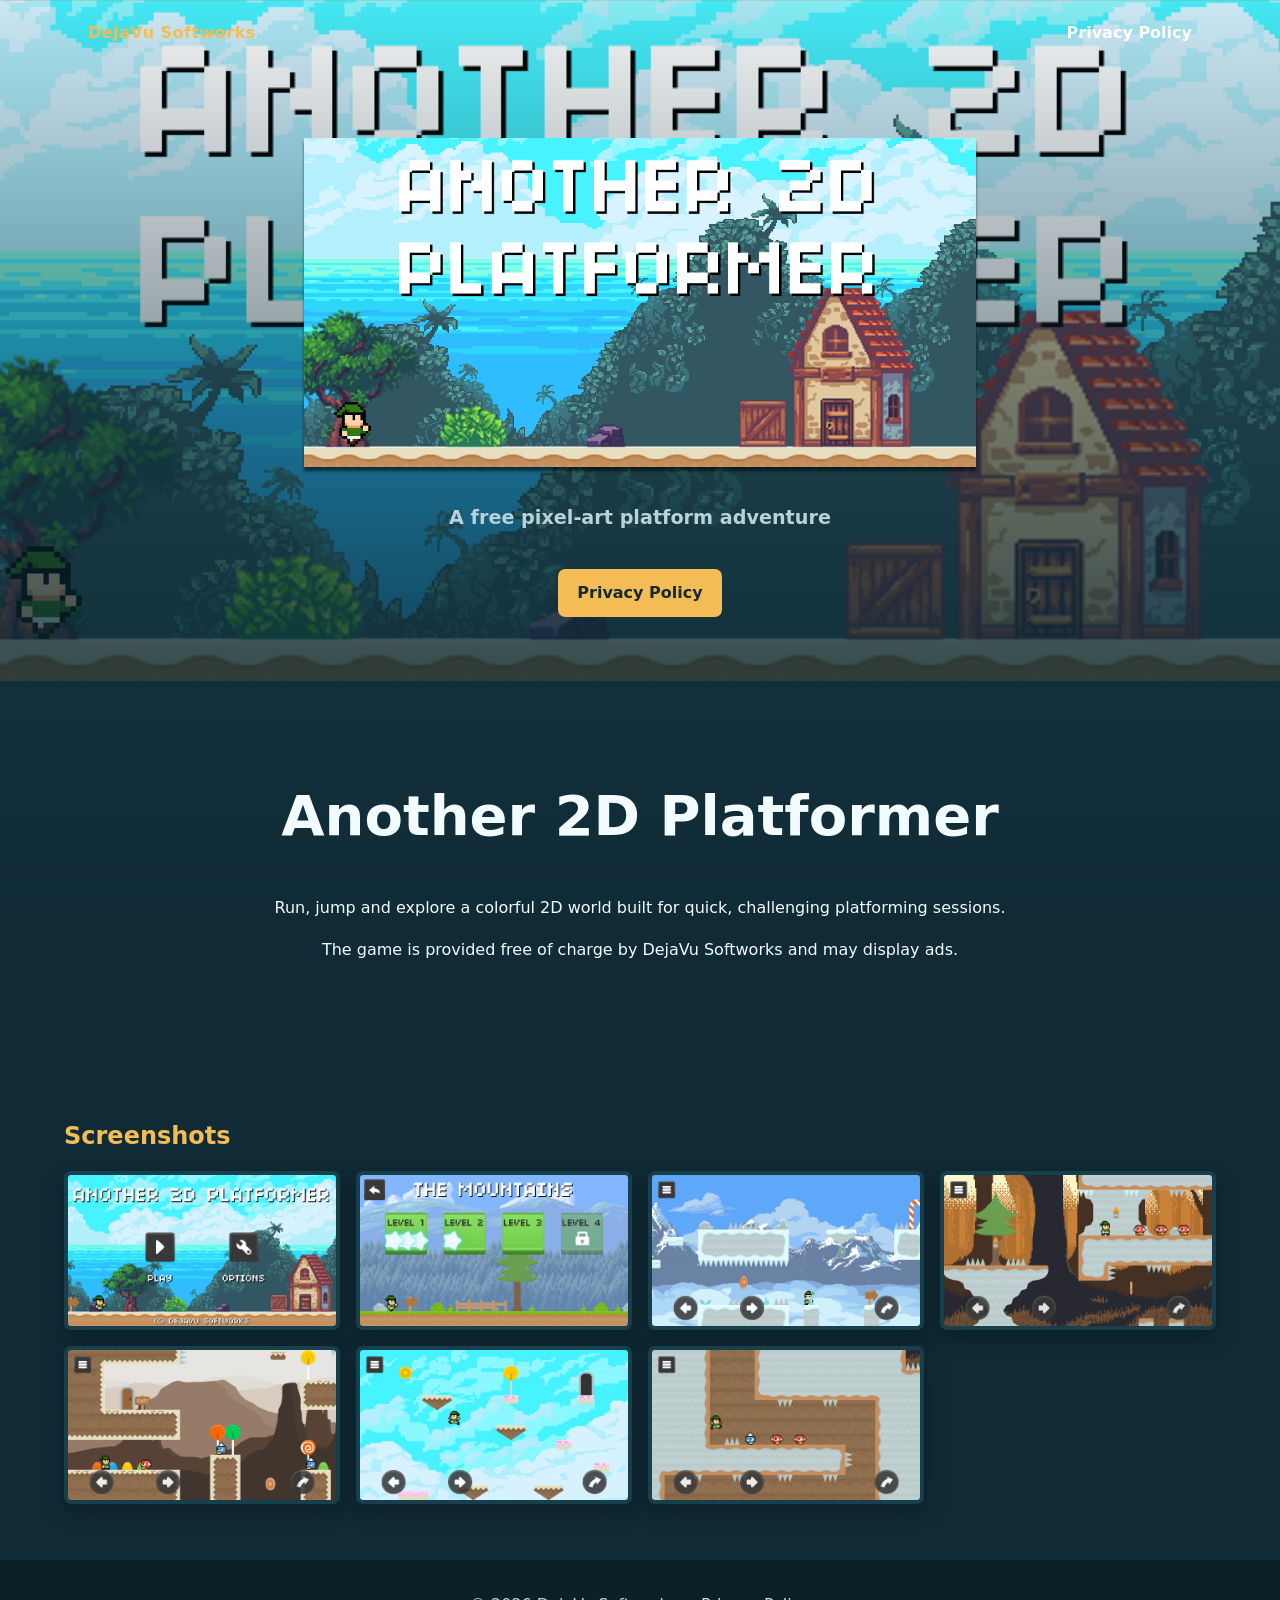
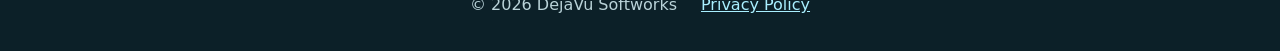
==== games/another-2d-platformer/index.html @ 12db7f0a "Make studio homepage and add game page" ====
<!doctype html>
<html lang="en">
<head>
  <meta charset="utf-8">
  <meta name="viewport" content="width=device-width, initial-scale=1">
  <meta name="description" content="Another 2D Platformer, a free pixel-art platform game by DejaVu Softworks.">
  <meta name="theme-color" content="#132f3c">
  <title>Another 2D Platformer | DejaVu Softworks</title>
  <link rel="icon" href="../../assets/another-2d-platformer/a2dp_icon.png">
  <link rel="stylesheet" href="../../styles.css">
</head>
<body>
  <header class="hero">
    <nav class="nav" aria-label="Primary navigation">
      <a class="brand" href="../../">DejaVu Softworks</a>
      <a href="../../privacy.html">Privacy Policy</a>
    </nav>
    <div class="hero-content">
      <img class="title-art" src="../../assets/another-2d-platformer/a2dp_title.png" alt="Another 2D Platformer">
      <p class="eyebrow">A free pixel-art platform adventure</p>
      <a class="button" href="../../privacy.html">Privacy Policy</a>
    </div>
  </header>

  <main>
    <section class="section intro" aria-labelledby="about-title">
      <h1 id="about-title">Another 2D Platformer</h1>
      <p>Run, jump and explore a colorful 2D world built for quick, challenging platforming sessions.</p>
      <p>The game is provided free of charge by DejaVu Softworks and may display ads.</p>
    </section>

    <section class="section" aria-labelledby="screenshots-title">
      <h2 id="screenshots-title">Screenshots</h2>
      <div class="gallery">
        <img src="../../assets/another-2d-platformer/a2dp_1.png" alt="Another 2D Platformer gameplay screenshot 1" loading="lazy">
        <img src="../../assets/another-2d-platformer/a2dp_2.png" alt="Another 2D Platformer gameplay screenshot 2" loading="lazy">
        <img src="../../assets/another-2d-platformer/a2dp_3.png" alt="Another 2D Platformer gameplay screenshot 3" loading="lazy">
        <img src="../../assets/another-2d-platformer/a2dp_4.png" alt="Another 2D Platformer gameplay screenshot 4" loading="lazy">
        <img src="../../assets/another-2d-platformer/a2dp_5.png" alt="Another 2D Platformer gameplay screenshot 5" loading="lazy">
        <img src="../../assets/another-2d-platformer/a2dp_6.png" alt="Another 2D Platformer gameplay screenshot 6" loading="lazy">
        <img src="../../assets/another-2d-platformer/a2dp_7.png" alt="Another 2D Platformer gameplay screenshot 7" loading="lazy">
      </div>
    </section>
  </main>

  <footer>
    <p>&copy; 2026 DejaVu Softworks</p>
    <a href="../../privacy.html">Privacy Policy</a>
  </footer>
</body>
</html>
---- styles.css ----
:root {
  color-scheme: dark;
  --ink: #f2fbfd;
  --muted: #b9d2d8;
  --sky: #48c9e7;
  --deep: #102b36;
  --card: #183f4c;
  --accent: #f4bc54;
}

* { box-sizing: border-box; }

html { background: var(--deep); }

body {
  margin: 0;
  background: linear-gradient(#163947, #102b36 58rem);
  color: var(--ink);
  font: 16px/1.65 system-ui, -apple-system, BlinkMacSystemFont, "Segoe UI", sans-serif;
}

a { color: #a9efff; }
a:hover { color: white; }

.hero {
  min-height: 38rem;
  background: linear-gradient(180deg, rgba(8, 38, 48, .06), rgba(8, 38, 48, .8)), url("assets/another-2d-platformer/a2dp_title.png") center / cover;
}

.studio-hero {
  min-height: 31rem;
  background:
    radial-gradient(circle at 50% 20%, rgba(72, 201, 231, .35), transparent 31rem),
    linear-gradient(160deg, #1c5263, #102b36 72%);
}

.studio-kicker {
  margin: 0;
  color: var(--accent);
  font-weight: 800;
  letter-spacing: .12em;
  text-transform: uppercase;
}

.compact-header { background: #163947; }

.nav {
  display: flex;
  align-items: center;
  justify-content: space-between;
  gap: 1rem;
  max-width: 72rem;
  margin: 0 auto;
  padding: 1.25rem 1.5rem;
}

.nav a { color: white; font-weight: 700; text-decoration: none; }
.nav .brand { color: var(--accent); letter-spacing: .03em; }

.hero-content {
  display: grid;
  justify-items: center;
  gap: 1rem;
  max-width: 60rem;
  margin: 4.5rem auto 0;
  padding: 0 1.5rem 4rem;
  text-align: center;
}

.title-art { width: min(42rem, 100%); filter: drop-shadow(0 .25rem .1rem rgba(0,0,0,.55)); }
.eyebrow { color: var(--muted); font-size: 1.2rem; font-weight: 700; }

.button {
  display: inline-block;
  padding: .7rem 1.2rem;
  border-radius: .45rem;
  background: var(--accent);
  color: #162a32;
  font-weight: 800;
  text-decoration: none;
}

.button:hover { background: #ffd575; color: #162a32; }

.section { width: min(72rem, calc(100% - 3rem)); margin: 0 auto; padding: 3.5rem 0; }
.intro { max-width: 50rem; text-align: center; }
h1, h2 { line-height: 1.15; }
h1 { font-size: clamp(2rem, 7vw, 3.5rem); }
h2 { margin-top: 2rem; color: var(--accent); }

.gallery { display: grid; grid-template-columns: repeat(auto-fit, minmax(17rem, 1fr)); gap: 1rem; }
.gallery img { width: 100%; border: .25rem solid var(--card); border-radius: .45rem; box-shadow: 0 .5rem 1.4rem rgba(0,0,0,.3); }

.game-grid { display: grid; grid-template-columns: repeat(auto-fit, minmax(17rem, 24rem)); justify-content: center; gap: 1.5rem; margin-top: 2rem; }
.game-card { overflow: hidden; border: .25rem solid var(--card); border-radius: .5rem; background: var(--card); text-align: left; box-shadow: 0 .5rem 1.4rem rgba(0,0,0,.3); }
.game-card > img { display: block; width: 100%; aspect-ratio: 2 / 1; object-fit: cover; }
.game-card-content { padding: 1.2rem; }
.game-card-content h3 { margin: 0; color: var(--accent); font-size: 1.4rem; }

.policy { max-width: 52rem; }
.policy h1 { margin-bottom: .2rem; }
.updated { color: var(--muted); margin-top: 0; }

footer { display: flex; justify-content: center; align-items: center; gap: 1.5rem; padding: 2rem 1.5rem; background: #0c2028; color: var(--muted); }
footer p { margin: 0; }

@media (max-width: 38rem) {
  .hero { min-height: 31rem; }
  .hero-content { margin-top: 2.5rem; }
  .nav { padding-inline: 1rem; }
  .section { width: min(100% - 2rem, 72rem); }
  footer { flex-direction: column; gap: .25rem; }
}
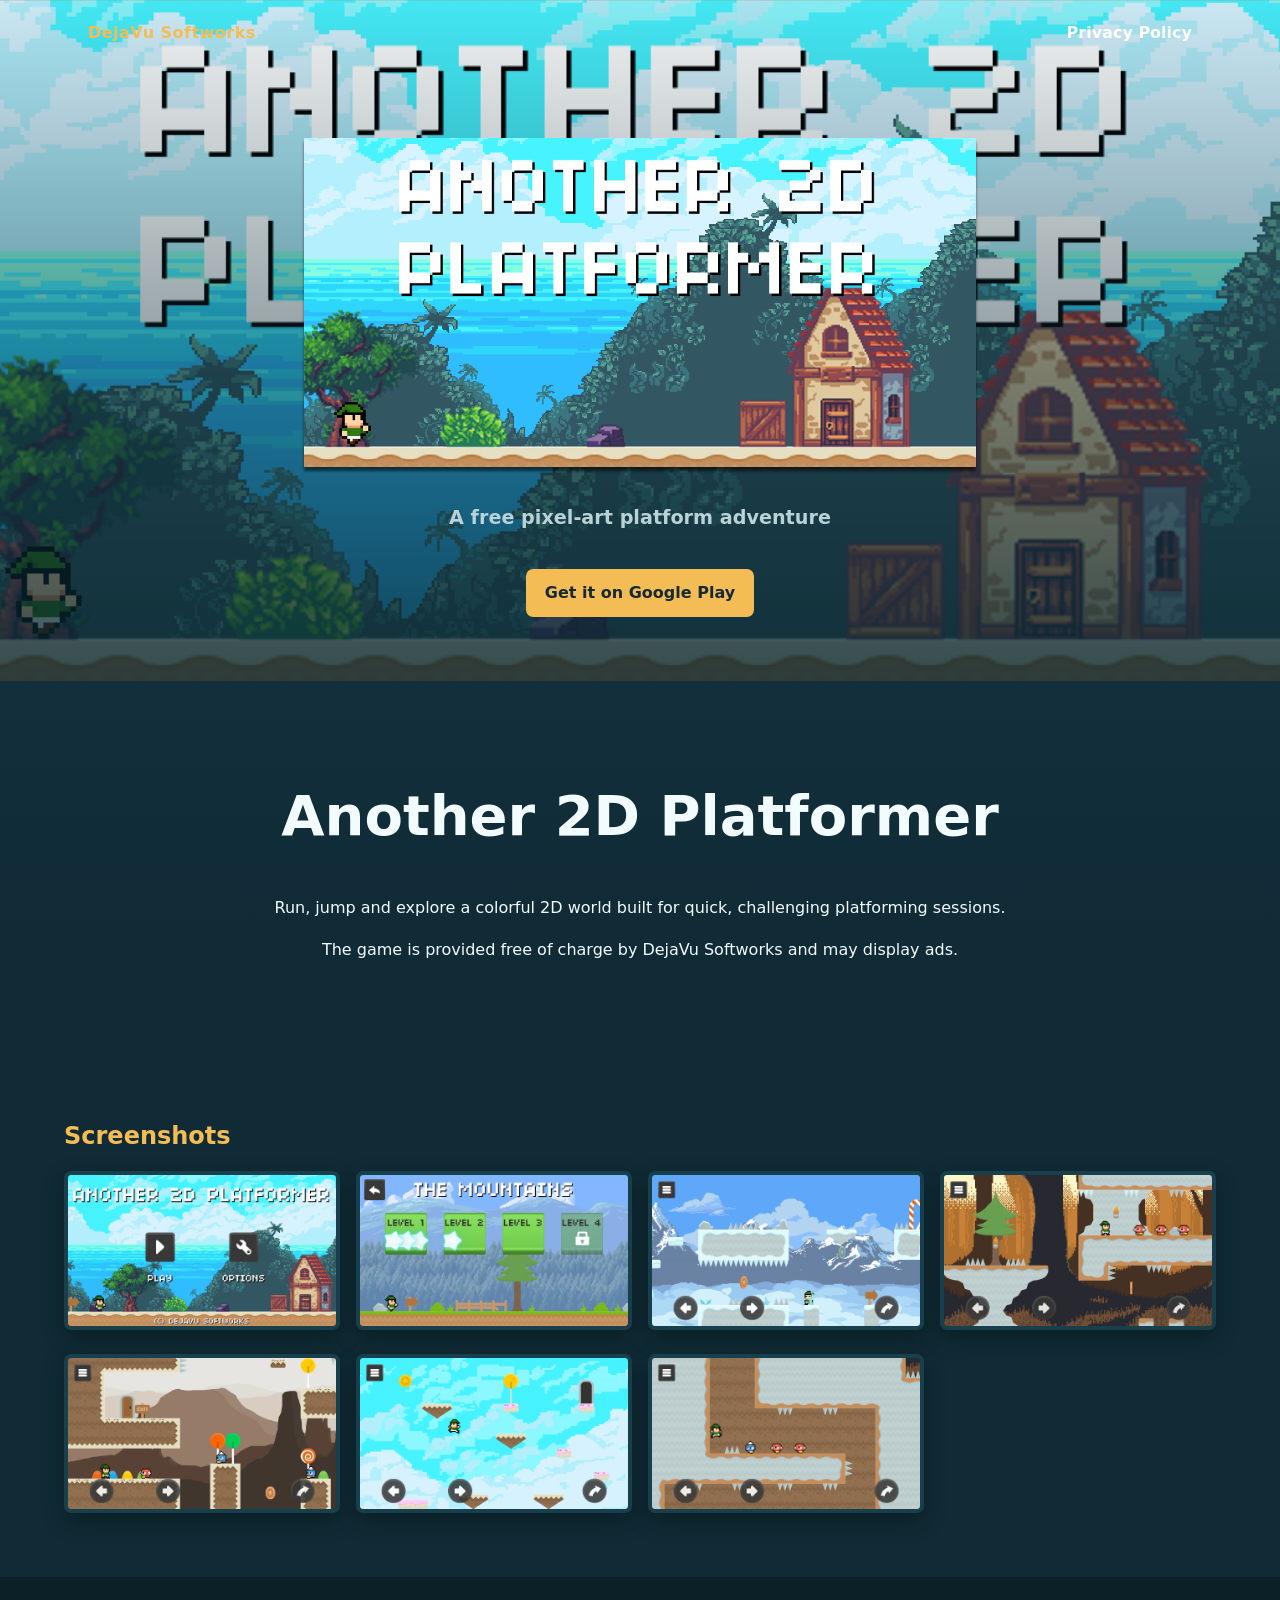
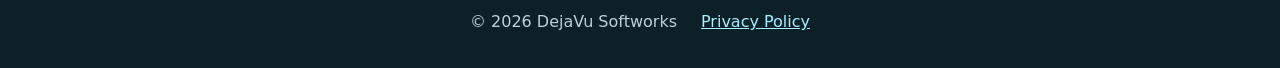
==== commit a794328a: "Add game links and expandable galleries" ====
--- a/games/another-2d-platformer/index.html
+++ b/games/another-2d-platformer/index.html
@@ -18,7 +18,7 @@
     <div class="hero-content">
       <img class="title-art" src="../../assets/another-2d-platformer/a2dp_title.png" alt="Another 2D Platformer">
       <p class="eyebrow">A free pixel-art platform adventure</p>
-      <a class="button" href="../../privacy.html">Privacy Policy</a>
+      <a class="button" href="https://play.google.com/store/apps/details?id=com.DejaVuSoftworks.Another2DPlatformer">Get it on Google Play</a>
     </div>
   </header>
 
@@ -32,13 +32,13 @@
     <section class="section" aria-labelledby="screenshots-title">
       <h2 id="screenshots-title">Screenshots</h2>
       <div class="gallery">
-        <img src="../../assets/another-2d-platformer/a2dp_1.png" alt="Another 2D Platformer gameplay screenshot 1" loading="lazy">
-        <img src="../../assets/another-2d-platformer/a2dp_2.png" alt="Another 2D Platformer gameplay screenshot 2" loading="lazy">
-        <img src="../../assets/another-2d-platformer/a2dp_3.png" alt="Another 2D Platformer gameplay screenshot 3" loading="lazy">
-        <img src="../../assets/another-2d-platformer/a2dp_4.png" alt="Another 2D Platformer gameplay screenshot 4" loading="lazy">
-        <img src="../../assets/another-2d-platformer/a2dp_5.png" alt="Another 2D Platformer gameplay screenshot 5" loading="lazy">
-        <img src="../../assets/another-2d-platformer/a2dp_6.png" alt="Another 2D Platformer gameplay screenshot 6" loading="lazy">
-        <img src="../../assets/another-2d-platformer/a2dp_7.png" alt="Another 2D Platformer gameplay screenshot 7" loading="lazy">
+        <a href="../../assets/another-2d-platformer/a2dp_1.png" target="_blank" rel="noopener"><img src="../../assets/another-2d-platformer/a2dp_1.png" alt="Another 2D Platformer gameplay screenshot 1" loading="lazy"></a>
+        <a href="../../assets/another-2d-platformer/a2dp_2.png" target="_blank" rel="noopener"><img src="../../assets/another-2d-platformer/a2dp_2.png" alt="Another 2D Platformer gameplay screenshot 2" loading="lazy"></a>
+        <a href="../../assets/another-2d-platformer/a2dp_3.png" target="_blank" rel="noopener"><img src="../../assets/another-2d-platformer/a2dp_3.png" alt="Another 2D Platformer gameplay screenshot 3" loading="lazy"></a>
+        <a href="../../assets/another-2d-platformer/a2dp_4.png" target="_blank" rel="noopener"><img src="../../assets/another-2d-platformer/a2dp_4.png" alt="Another 2D Platformer gameplay screenshot 4" loading="lazy"></a>
+        <a href="../../assets/another-2d-platformer/a2dp_5.png" target="_blank" rel="noopener"><img src="../../assets/another-2d-platformer/a2dp_5.png" alt="Another 2D Platformer gameplay screenshot 5" loading="lazy"></a>
+        <a href="../../assets/another-2d-platformer/a2dp_6.png" target="_blank" rel="noopener"><img src="../../assets/another-2d-platformer/a2dp_6.png" alt="Another 2D Platformer gameplay screenshot 6" loading="lazy"></a>
+        <a href="../../assets/another-2d-platformer/a2dp_7.png" target="_blank" rel="noopener"><img src="../../assets/another-2d-platformer/a2dp_7.png" alt="Another 2D Platformer gameplay screenshot 7" loading="lazy"></a>
       </div>
     </section>
   </main>
--- a/styles.css
+++ b/styles.css
@@ -32,6 +32,13 @@
   background:
     radial-gradient(circle at 50% 20%, rgba(72, 201, 231, .35), transparent 31rem),
     linear-gradient(160deg, #1c5263, #102b36 72%);
+}
+
+.shield-hero {
+  min-height: 31rem;
+  background:
+    radial-gradient(circle at 50% 20%, rgba(244, 188, 84, .24), transparent 27rem),
+    linear-gradient(160deg, #3b2638, #132b36 72%);
 }
 
 .studio-kicker {
@@ -89,13 +96,19 @@
 h2 { margin-top: 2rem; color: var(--accent); }
 
 .gallery { display: grid; grid-template-columns: repeat(auto-fit, minmax(17rem, 1fr)); gap: 1rem; }
+.gallery a { display: block; border-radius: .45rem; }
+.gallery a:focus-visible { outline: .2rem solid var(--accent); outline-offset: .2rem; }
 .gallery img { width: 100%; border: .25rem solid var(--card); border-radius: .45rem; box-shadow: 0 .5rem 1.4rem rgba(0,0,0,.3); }
+.gallery a:hover img { border-color: var(--accent); transform: scale(1.015); }
+.gallery img { transition: border-color .15s ease, transform .15s ease; }
+.portrait-gallery { grid-template-columns: repeat(auto-fit, minmax(12rem, 16rem)); justify-content: center; }
 
 .game-grid { display: grid; grid-template-columns: repeat(auto-fit, minmax(17rem, 24rem)); justify-content: center; gap: 1.5rem; margin-top: 2rem; }
 .game-card { overflow: hidden; border: .25rem solid var(--card); border-radius: .5rem; background: var(--card); text-align: left; box-shadow: 0 .5rem 1.4rem rgba(0,0,0,.3); }
 .game-card > img { display: block; width: 100%; aspect-ratio: 2 / 1; object-fit: cover; }
 .game-card-content { padding: 1.2rem; }
 .game-card-content h3 { margin: 0; color: var(--accent); font-size: 1.4rem; }
+.game-card.no-art { display: flex; align-items: stretch; background: linear-gradient(145deg, #3b2638, var(--card)); }
 
 .policy { max-width: 52rem; }
 .policy h1 { margin-bottom: .2rem; }
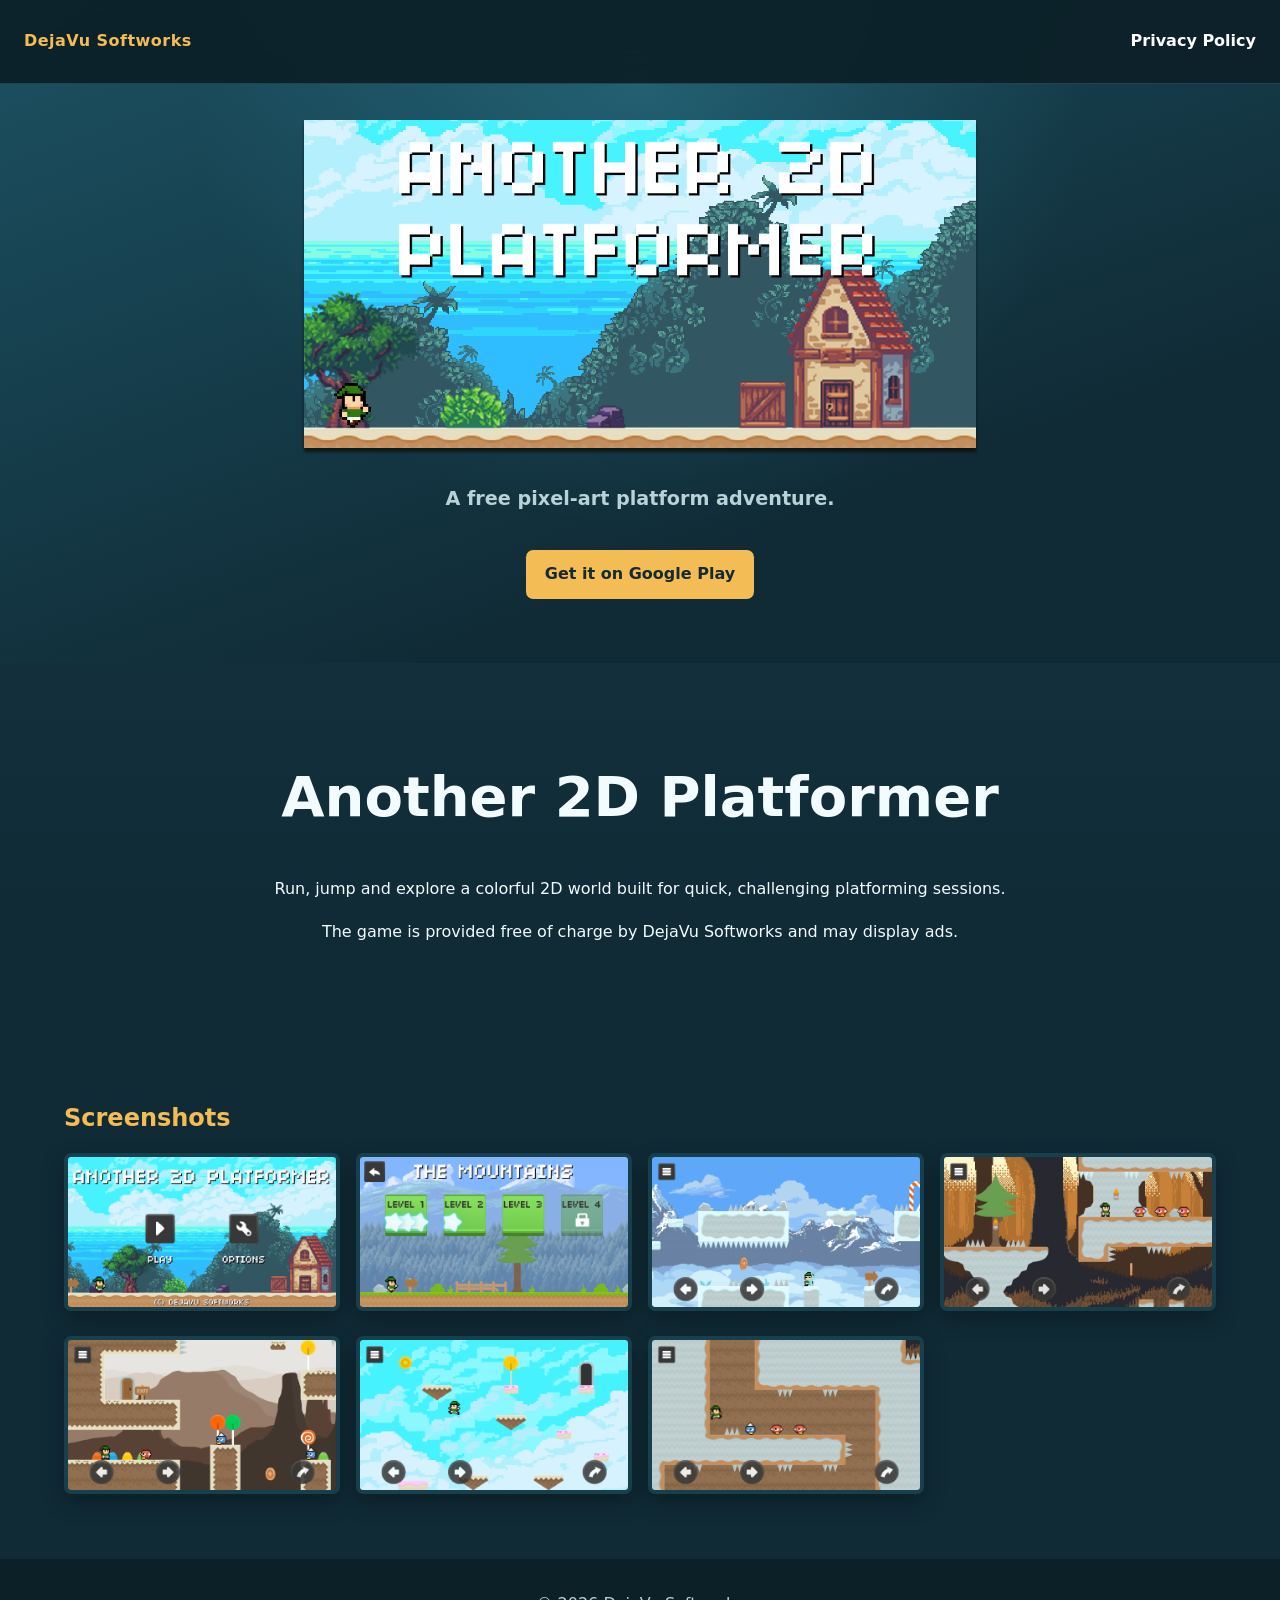
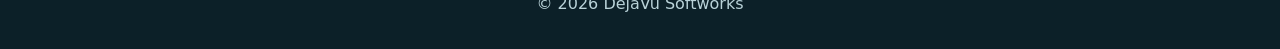
==== commit 66875820: "Unify site layout and game cards" ====
--- a/games/another-2d-platformer/index.html
+++ b/games/another-2d-platformer/index.html
@@ -10,14 +10,14 @@
   <link rel="stylesheet" href="../../styles.css">
 </head>
 <body>
-  <header class="hero">
+  <header class="hero game-hero">
     <nav class="nav" aria-label="Primary navigation">
       <a class="brand" href="../../">DejaVu Softworks</a>
       <a href="../../privacy.html">Privacy Policy</a>
     </nav>
     <div class="hero-content">
       <img class="title-art" src="../../assets/another-2d-platformer/a2dp_title.png" alt="Another 2D Platformer">
-      <p class="eyebrow">A free pixel-art platform adventure</p>
+      <p class="eyebrow">A free pixel-art platform adventure.</p>
       <a class="button" href="https://play.google.com/store/apps/details?id=com.DejaVuSoftworks.Another2DPlatformer">Get it on Google Play</a>
     </div>
   </header>
@@ -45,7 +45,6 @@
 
   <footer>
     <p>&copy; 2026 DejaVu Softworks</p>
-    <a href="../../privacy.html">Privacy Policy</a>
   </footer>
 </body>
 </html>
--- a/styles.css
+++ b/styles.css
@@ -10,9 +10,12 @@
 
 * { box-sizing: border-box; }
 
-html { background: var(--deep); }
+html { min-height: 100%; background: var(--deep); }
 
 body {
+  display: flex;
+  flex-direction: column;
+  min-height: 100vh;
   margin: 0;
   background: linear-gradient(#163947, #102b36 58rem);
   color: var(--ink);
@@ -22,8 +25,11 @@
 a { color: #a9efff; }
 a:hover { color: white; }
 
+main { flex: 1 0 auto; }
+
 .hero {
   min-height: 38rem;
+  padding-top: 5.25rem;
   background: linear-gradient(180deg, rgba(8, 38, 48, .06), rgba(8, 38, 48, .8)), url("assets/another-2d-platformer/a2dp_title.png") center / cover;
 }
 
@@ -34,11 +40,11 @@
     linear-gradient(160deg, #1c5263, #102b36 72%);
 }
 
-.shield-hero {
+.game-hero {
   min-height: 31rem;
   background:
-    radial-gradient(circle at 50% 20%, rgba(244, 188, 84, .24), transparent 27rem),
-    linear-gradient(160deg, #3b2638, #132b36 72%);
+    radial-gradient(circle at 50% 12%, rgba(72, 201, 231, .22), transparent 28rem),
+    linear-gradient(160deg, #1c5263, #102b36 72%);
 }
 
 .studio-kicker {
@@ -49,16 +55,22 @@
   text-transform: uppercase;
 }
 
-.compact-header { background: #163947; }
+.compact-header { min-height: 5.25rem; background: #163947; }
 
 .nav {
   display: flex;
   align-items: center;
   justify-content: space-between;
   gap: 1rem;
-  max-width: 72rem;
-  margin: 0 auto;
+  position: fixed;
+  inset: 0 0 auto;
+  z-index: 10;
+  width: 100%;
+  min-height: 5.25rem;
   padding: 1.25rem 1.5rem;
+  background: rgba(12, 32, 40, .94);
+  border-bottom: 1px solid rgba(169, 239, 255, .16);
+  backdrop-filter: blur(.75rem);
 }
 
 .nav a { color: white; font-weight: 700; text-decoration: none; }
@@ -69,7 +81,7 @@
   justify-items: center;
   gap: 1rem;
   max-width: 60rem;
-  margin: 4.5rem auto 0;
+  margin: 2.25rem auto 0;
   padding: 0 1.5rem 4rem;
   text-align: center;
 }
@@ -104,23 +116,26 @@
 .portrait-gallery { grid-template-columns: repeat(auto-fit, minmax(12rem, 16rem)); justify-content: center; }
 
 .game-grid { display: grid; grid-template-columns: repeat(auto-fit, minmax(17rem, 24rem)); justify-content: center; gap: 1.5rem; margin-top: 2rem; }
-.game-card { overflow: hidden; border: .25rem solid var(--card); border-radius: .5rem; background: var(--card); text-align: left; box-shadow: 0 .5rem 1.4rem rgba(0,0,0,.3); }
+.game-card { overflow: hidden; display: flex; flex-direction: column; border: .25rem solid var(--card); border-radius: .5rem; background: var(--card); color: var(--ink); text-align: left; text-decoration: none; box-shadow: 0 .5rem 1.4rem rgba(0,0,0,.3); transition: border-color .15s ease, box-shadow .15s ease, transform .15s ease; }
+.game-card:hover { border-color: var(--accent); color: var(--ink); box-shadow: 0 .8rem 1.8rem rgba(0,0,0,.4); transform: translateY(-.2rem); }
+.game-card:focus-visible { outline: .2rem solid var(--accent); outline-offset: .25rem; }
 .game-card > img { display: block; width: 100%; aspect-ratio: 2 / 1; object-fit: cover; }
-.game-card-content { padding: 1.2rem; }
+.game-card-content { flex: 1; padding: 1.2rem; }
 .game-card-content h3 { margin: 0; color: var(--accent); font-size: 1.4rem; }
-.game-card.no-art { display: flex; align-items: stretch; background: linear-gradient(145deg, #3b2638, var(--card)); }
 
 .policy { max-width: 52rem; }
 .policy h1 { margin-bottom: .2rem; }
 .updated { color: var(--muted); margin-top: 0; }
 
-footer { display: flex; justify-content: center; align-items: center; gap: 1.5rem; padding: 2rem 1.5rem; background: #0c2028; color: var(--muted); }
+footer { flex: 0 0 auto; display: flex; justify-content: center; align-items: center; gap: 1.5rem; padding: 2rem 1.5rem; background: #0c2028; color: var(--muted); }
 footer p { margin: 0; }
 
 @media (max-width: 38rem) {
-  .hero { min-height: 31rem; }
-  .hero-content { margin-top: 2.5rem; }
-  .nav { padding-inline: 1rem; }
+  .hero { min-height: 31rem; padding-top: 8rem; }
+  .compact-header { min-height: 8rem; }
+  .hero-content { margin-top: 1.5rem; }
+  .nav { min-height: 0; flex-wrap: wrap; justify-content: center; gap: .25rem .9rem; padding: .7rem 1rem; font-size: .88rem; }
+  .nav .brand { width: 100%; text-align: center; }
   .section { width: min(100% - 2rem, 72rem); }
   footer { flex-direction: column; gap: .25rem; }
 }
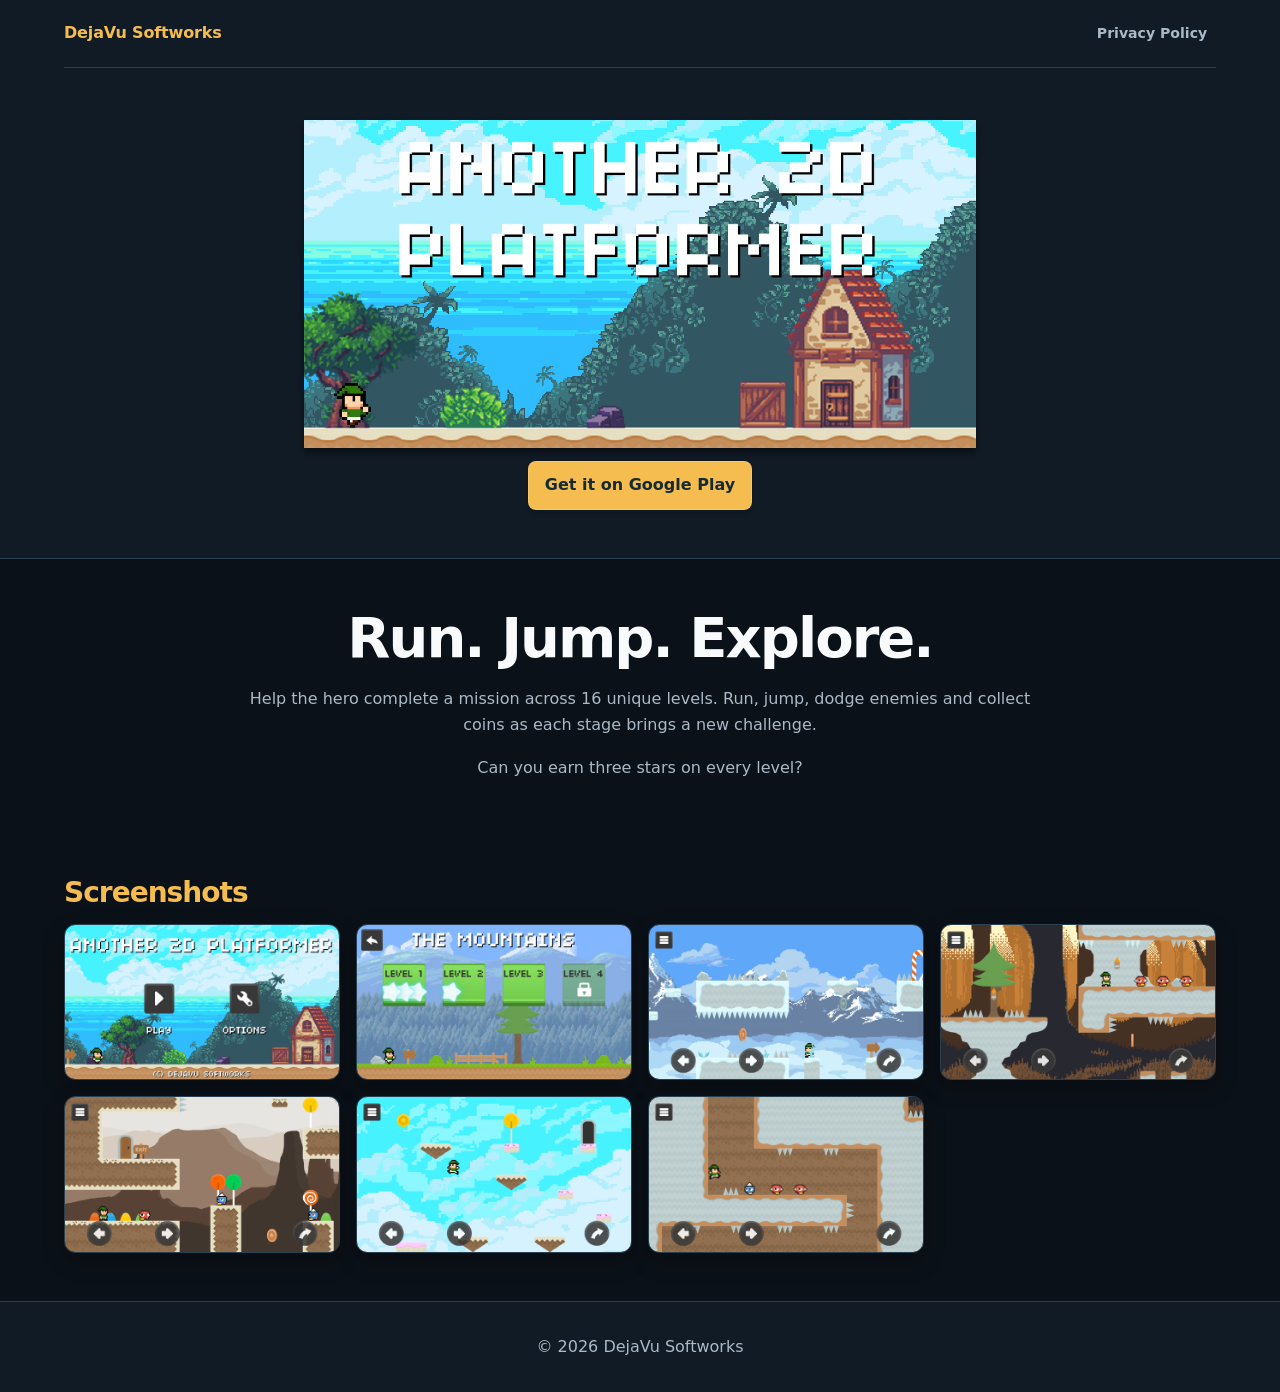
==== commit 90075067: "Refine site layout and image gallery" ====
--- a/games/another-2d-platformer/index.html
+++ b/games/another-2d-platformer/index.html
@@ -8,37 +8,39 @@
   <title>Another 2D Platformer | DejaVu Softworks</title>
   <link rel="icon" href="../../assets/another-2d-platformer/a2dp_icon.png">
   <link rel="stylesheet" href="../../styles.css">
+  <script src="../../scripts.js" defer></script>
 </head>
 <body>
   <header class="hero game-hero">
     <nav class="nav" aria-label="Primary navigation">
       <a class="brand" href="../../">DejaVu Softworks</a>
-      <a href="../../privacy.html">Privacy Policy</a>
+      <div class="nav-links">
+        <a href="../../privacy.html">Privacy Policy</a>
+      </div>
     </nav>
     <div class="hero-content">
       <img class="title-art" src="../../assets/another-2d-platformer/a2dp_title.png" alt="Another 2D Platformer">
-      <p class="eyebrow">A free pixel-art platform adventure.</p>
       <a class="button" href="https://play.google.com/store/apps/details?id=com.DejaVuSoftworks.Another2DPlatformer">Get it on Google Play</a>
     </div>
   </header>
 
   <main>
     <section class="section intro" aria-labelledby="about-title">
-      <h1 id="about-title">Another 2D Platformer</h1>
-      <p>Run, jump and explore a colorful 2D world built for quick, challenging platforming sessions.</p>
-      <p>The game is provided free of charge by DejaVu Softworks and may display ads.</p>
+      <h1 id="about-title">Run. Jump. Explore.</h1>
+      <p>Help the hero complete a mission across 16 unique levels. Run, jump, dodge enemies and collect coins as each stage brings a new challenge.</p>
+      <p>Can you earn three stars on every level?</p>
     </section>
 
     <section class="section" aria-labelledby="screenshots-title">
       <h2 id="screenshots-title">Screenshots</h2>
       <div class="gallery">
-        <a href="../../assets/another-2d-platformer/a2dp_1.png" target="_blank" rel="noopener"><img src="../../assets/another-2d-platformer/a2dp_1.png" alt="Another 2D Platformer gameplay screenshot 1" loading="lazy"></a>
-        <a href="../../assets/another-2d-platformer/a2dp_2.png" target="_blank" rel="noopener"><img src="../../assets/another-2d-platformer/a2dp_2.png" alt="Another 2D Platformer gameplay screenshot 2" loading="lazy"></a>
-        <a href="../../assets/another-2d-platformer/a2dp_3.png" target="_blank" rel="noopener"><img src="../../assets/another-2d-platformer/a2dp_3.png" alt="Another 2D Platformer gameplay screenshot 3" loading="lazy"></a>
-        <a href="../../assets/another-2d-platformer/a2dp_4.png" target="_blank" rel="noopener"><img src="../../assets/another-2d-platformer/a2dp_4.png" alt="Another 2D Platformer gameplay screenshot 4" loading="lazy"></a>
-        <a href="../../assets/another-2d-platformer/a2dp_5.png" target="_blank" rel="noopener"><img src="../../assets/another-2d-platformer/a2dp_5.png" alt="Another 2D Platformer gameplay screenshot 5" loading="lazy"></a>
-        <a href="../../assets/another-2d-platformer/a2dp_6.png" target="_blank" rel="noopener"><img src="../../assets/another-2d-platformer/a2dp_6.png" alt="Another 2D Platformer gameplay screenshot 6" loading="lazy"></a>
-        <a href="../../assets/another-2d-platformer/a2dp_7.png" target="_blank" rel="noopener"><img src="../../assets/another-2d-platformer/a2dp_7.png" alt="Another 2D Platformer gameplay screenshot 7" loading="lazy"></a>
+        <img src="../../assets/another-2d-platformer/a2dp_1.png" alt="Another 2D Platformer gameplay screenshot 1" loading="lazy">
+        <img src="../../assets/another-2d-platformer/a2dp_2.png" alt="Another 2D Platformer gameplay screenshot 2" loading="lazy">
+        <img src="../../assets/another-2d-platformer/a2dp_3.png" alt="Another 2D Platformer gameplay screenshot 3" loading="lazy">
+        <img src="../../assets/another-2d-platformer/a2dp_4.png" alt="Another 2D Platformer gameplay screenshot 4" loading="lazy">
+        <img src="../../assets/another-2d-platformer/a2dp_5.png" alt="Another 2D Platformer gameplay screenshot 5" loading="lazy">
+        <img src="../../assets/another-2d-platformer/a2dp_6.png" alt="Another 2D Platformer gameplay screenshot 6" loading="lazy">
+        <img src="../../assets/another-2d-platformer/a2dp_7.png" alt="Another 2D Platformer gameplay screenshot 7" loading="lazy">
       </div>
     </section>
   </main>
--- a/styles.css
+++ b/styles.css
@@ -1,11 +1,13 @@
 :root {
   color-scheme: dark;
-  --ink: #f2fbfd;
-  --muted: #b9d2d8;
-  --sky: #48c9e7;
-  --deep: #102b36;
-  --card: #183f4c;
-  --accent: #f4bc54;
+  --ink: #f8fafc;
+  --muted: #aab9c7;
+  --deep: #0b1118;
+  --surface: #111b26;
+  --card: #162534;
+  --border: #294050;
+  --accent: #f5bd50;
+  --accent-strong: #ffd476;
 }
 
 * { box-sizing: border-box; }
@@ -17,125 +19,120 @@
   flex-direction: column;
   min-height: 100vh;
   margin: 0;
-  background: linear-gradient(#163947, #102b36 58rem);
+  background: var(--deep);
   color: var(--ink);
-  font: 16px/1.65 system-ui, -apple-system, BlinkMacSystemFont, "Segoe UI", sans-serif;
+  font: 16px/1.65 ui-sans-serif, system-ui, -apple-system, BlinkMacSystemFont, "Segoe UI", sans-serif;
 }
 
-a { color: #a9efff; }
+a { color: var(--ink); }
 a:hover { color: white; }
 
 main { flex: 1 0 auto; }
 
 .hero {
-  min-height: 38rem;
-  padding-top: 5.25rem;
-  background: linear-gradient(180deg, rgba(8, 38, 48, .06), rgba(8, 38, 48, .8)), url("assets/another-2d-platformer/a2dp_title.png") center / cover;
-}
-
-.studio-hero {
-  min-height: 31rem;
-  background:
-    radial-gradient(circle at 50% 20%, rgba(72, 201, 231, .35), transparent 31rem),
-    linear-gradient(160deg, #1c5263, #102b36 72%);
+  min-height: 30rem;
 }
 
 .game-hero {
-  min-height: 31rem;
-  background:
-    radial-gradient(circle at 50% 12%, rgba(72, 201, 231, .22), transparent 28rem),
-    linear-gradient(160deg, #1c5263, #102b36 72%);
+  min-height: 23rem;
+  background: var(--surface);
+  border-bottom: 1px solid var(--border);
 }
 
-.studio-kicker {
-  margin: 0;
-  color: var(--accent);
-  font-weight: 800;
-  letter-spacing: .12em;
-  text-transform: uppercase;
-}
-
-.compact-header { min-height: 5.25rem; background: #163947; }
+.compact-header, .site-header { background: var(--surface); }
 
 .nav {
   display: flex;
   align-items: center;
   justify-content: space-between;
   gap: 1rem;
-  position: fixed;
-  inset: 0 0 auto;
-  z-index: 10;
-  width: 100%;
-  min-height: 5.25rem;
-  padding: 1.25rem 1.5rem;
-  background: rgba(12, 32, 40, .94);
-  border-bottom: 1px solid rgba(169, 239, 255, .16);
-  backdrop-filter: blur(.75rem);
+  width: min(72rem, calc(100% - 3rem));
+  min-height: 4.25rem;
+  margin: 0 auto;
+  padding: .85rem 0;
+  background: transparent;
+  border-bottom: 1px solid var(--border);
 }
 
 .nav a { color: white; font-weight: 700; text-decoration: none; }
-.nav .brand { color: var(--accent); letter-spacing: .03em; }
+.nav .brand { color: var(--accent); letter-spacing: -.01em; }
+.nav-links { display: flex; align-items: center; gap: 1.35rem; }
+.nav-links a { padding: .35rem .55rem; border-radius: .4rem; color: var(--muted); font-size: .88rem; transition: background .15s ease, color .15s ease; }
+.nav-links a:hover, .nav-links a:focus-visible { background: var(--card); color: var(--ink); }
 
 .hero-content {
   display: grid;
   justify-items: center;
-  gap: 1rem;
+  gap: .8rem;
   max-width: 60rem;
-  margin: 2.25rem auto 0;
-  padding: 0 1.5rem 4rem;
+  margin: 3.25rem auto 0;
+  padding: 0 1.5rem 3rem;
   text-align: center;
 }
 
-.title-art { width: min(42rem, 100%); filter: drop-shadow(0 .25rem .1rem rgba(0,0,0,.55)); }
-.eyebrow { color: var(--muted); font-size: 1.2rem; font-weight: 700; }
-
+.title-art { width: min(42rem, 100%); filter: drop-shadow(0 .35rem .2rem rgba(0,0,0,.4)); }
 .button {
   display: inline-block;
-  padding: .7rem 1.2rem;
-  border-radius: .45rem;
+  padding: .65rem 1rem;
+  border: 1px solid rgba(255,255,255,.15);
+  border-radius: .5rem;
   background: var(--accent);
   color: #162a32;
   font-weight: 800;
   text-decoration: none;
+  box-shadow: 0 .15rem .35rem rgba(0,0,0,.2);
+  transition: background .15s ease, box-shadow .15s ease, transform .15s ease;
 }
 
-.button:hover { background: #ffd575; color: #162a32; }
+.button:hover { background: var(--accent-strong); color: #162a32; box-shadow: 0 .35rem .7rem rgba(0,0,0,.25); transform: translateY(-1px); }
 
-.section { width: min(72rem, calc(100% - 3rem)); margin: 0 auto; padding: 3.5rem 0; }
+.section { width: min(72rem, calc(100% - 3rem)); margin: 0 auto; padding: 3rem 0; }
 .intro { max-width: 50rem; text-align: center; }
-h1, h2 { line-height: 1.15; }
-h1 { font-size: clamp(2rem, 7vw, 3.5rem); }
-h2 { margin-top: 2rem; color: var(--accent); }
+h1, h2 { letter-spacing: -.035em; line-height: 1.12; }
+h1 { margin: 0; font-size: clamp(2rem, 7vw, 3.5rem); }
+h2 { margin: 0 0 1rem; color: var(--accent); font-size: clamp(1.35rem, 3vw, 1.75rem); }
+.intro p { margin: 1rem 0 0; color: var(--muted); }
 
 .gallery { display: grid; grid-template-columns: repeat(auto-fit, minmax(17rem, 1fr)); gap: 1rem; }
-.gallery a { display: block; border-radius: .45rem; }
-.gallery a:focus-visible { outline: .2rem solid var(--accent); outline-offset: .2rem; }
-.gallery img { width: 100%; border: .25rem solid var(--card); border-radius: .45rem; box-shadow: 0 .5rem 1.4rem rgba(0,0,0,.3); }
-.gallery a:hover img { border-color: var(--accent); transform: scale(1.015); }
-.gallery img { transition: border-color .15s ease, transform .15s ease; }
+.gallery img { width: 100%; border: 1px solid var(--border); border-radius: .7rem; background: var(--card); box-shadow: 0 .5rem 1.4rem rgba(0,0,0,.22); cursor: zoom-in; transition: border-color .15s ease, box-shadow .15s ease, transform .15s ease; }
+.gallery img:hover { border-color: var(--accent); box-shadow: 0 .8rem 1.8rem rgba(0,0,0,.3); transform: translateY(-.2rem); }
+.gallery img:focus-visible { outline: .2rem solid var(--accent); outline-offset: .2rem; }
 .portrait-gallery { grid-template-columns: repeat(auto-fit, minmax(12rem, 16rem)); justify-content: center; }
 
-.game-grid { display: grid; grid-template-columns: repeat(auto-fit, minmax(17rem, 24rem)); justify-content: center; gap: 1.5rem; margin-top: 2rem; }
-.game-card { overflow: hidden; display: flex; flex-direction: column; border: .25rem solid var(--card); border-radius: .5rem; background: var(--card); color: var(--ink); text-align: left; text-decoration: none; box-shadow: 0 .5rem 1.4rem rgba(0,0,0,.3); transition: border-color .15s ease, box-shadow .15s ease, transform .15s ease; }
-.game-card:hover { border-color: var(--accent); color: var(--ink); box-shadow: 0 .8rem 1.8rem rgba(0,0,0,.4); transform: translateY(-.2rem); }
+.image-lightbox { width: fit-content; max-width: min(92vw, 76rem); max-height: 92vh; margin: auto; padding: 0; border: 1px solid var(--border); border-radius: .8rem; background: var(--surface); box-shadow: 0 1rem 3rem rgba(0,0,0,.6); }
+.image-lightbox::backdrop { background: rgba(4, 16, 21, .82); backdrop-filter: blur(.2rem); }
+.image-lightbox-content { position: relative; display: grid; place-items: center; max-width: 100%; max-height: 92vh; padding: 2.75rem .75rem .75rem; }
+.image-lightbox img { display: block; max-width: min(88vw, 72rem); max-height: calc(92vh - 3.5rem); object-fit: contain; }
+.lightbox-close { position: absolute; top: .55rem; right: .55rem; width: 2rem; height: 2rem; padding: 0; border: 1px solid var(--border); border-radius: .45rem; background: var(--card); color: var(--ink); cursor: pointer; }
+.lightbox-close::before, .lightbox-close::after { position: absolute; top: 50%; left: 50%; width: .8rem; height: 2px; background: currentColor; content: ""; }
+.lightbox-close::before { transform: translate(-50%, -50%) rotate(45deg); }
+.lightbox-close::after { transform: translate(-50%, -50%) rotate(-45deg); }
+.lightbox-close:hover, .lightbox-close:focus-visible { border-color: var(--accent); background: #213447; color: var(--accent-strong); }
+
+.game-grid { display: grid; grid-template-columns: repeat(auto-fit, minmax(17rem, 24rem)); justify-content: center; gap: 1.5rem; margin-top: 1.5rem; }
+.game-card { overflow: hidden; display: flex; flex-direction: column; border: 1px solid var(--border); border-radius: .75rem; background: var(--card); color: var(--ink); text-align: left; text-decoration: none; box-shadow: 0 .5rem 1.4rem rgba(0,0,0,.22); transition: border-color .15s ease, box-shadow .15s ease, transform .15s ease; }
+.game-card:hover { border-color: var(--accent); color: var(--ink); box-shadow: 0 .8rem 1.8rem rgba(0,0,0,.32); transform: translateY(-.2rem); }
 .game-card:focus-visible { outline: .2rem solid var(--accent); outline-offset: .25rem; }
 .game-card > img { display: block; width: 100%; aspect-ratio: 2 / 1; object-fit: cover; }
-.game-card-content { flex: 1; padding: 1.2rem; }
-.game-card-content h3 { margin: 0; color: var(--accent); font-size: 1.4rem; }
+.game-card-content { flex: 1; padding: 1.25rem; }
+.game-card-content h3 { margin: 0; color: var(--ink); font-size: 1.25rem; letter-spacing: -.02em; }
+.game-card-content p { margin-bottom: 0; color: var(--muted); }
 
 .policy { max-width: 52rem; }
 .policy h1 { margin-bottom: .2rem; }
 .updated { color: var(--muted); margin-top: 0; }
 
-footer { flex: 0 0 auto; display: flex; justify-content: center; align-items: center; gap: 1.5rem; padding: 2rem 1.5rem; background: #0c2028; color: var(--muted); }
+footer { flex: 0 0 auto; display: flex; justify-content: center; align-items: center; gap: 1.5rem; padding: 2rem 1.5rem; border-top: 1px solid var(--border); background: var(--surface); color: var(--muted); }
 footer p { margin: 0; }
 
 @media (max-width: 38rem) {
-  .hero { min-height: 31rem; padding-top: 8rem; }
-  .compact-header { min-height: 8rem; }
-  .hero-content { margin-top: 1.5rem; }
-  .nav { min-height: 0; flex-wrap: wrap; justify-content: center; gap: .25rem .9rem; padding: .7rem 1rem; font-size: .88rem; }
+  .hero { min-height: 0; }
+  .game-hero { min-height: 25rem; }
+  .hero-content { margin-top: 2rem; padding-bottom: 2.5rem; }
+  .nav { width: min(100% - 2rem, 72rem); min-height: 0; flex-wrap: wrap; justify-content: center; gap: .45rem 1rem; padding: .8rem 0; }
   .nav .brand { width: 100%; text-align: center; }
+  .nav-links { gap: 1rem; }
+  .nav-links a { font-size: .84rem; }
   .section { width: min(100% - 2rem, 72rem); }
   footer { flex-direction: column; gap: .25rem; }
 }
